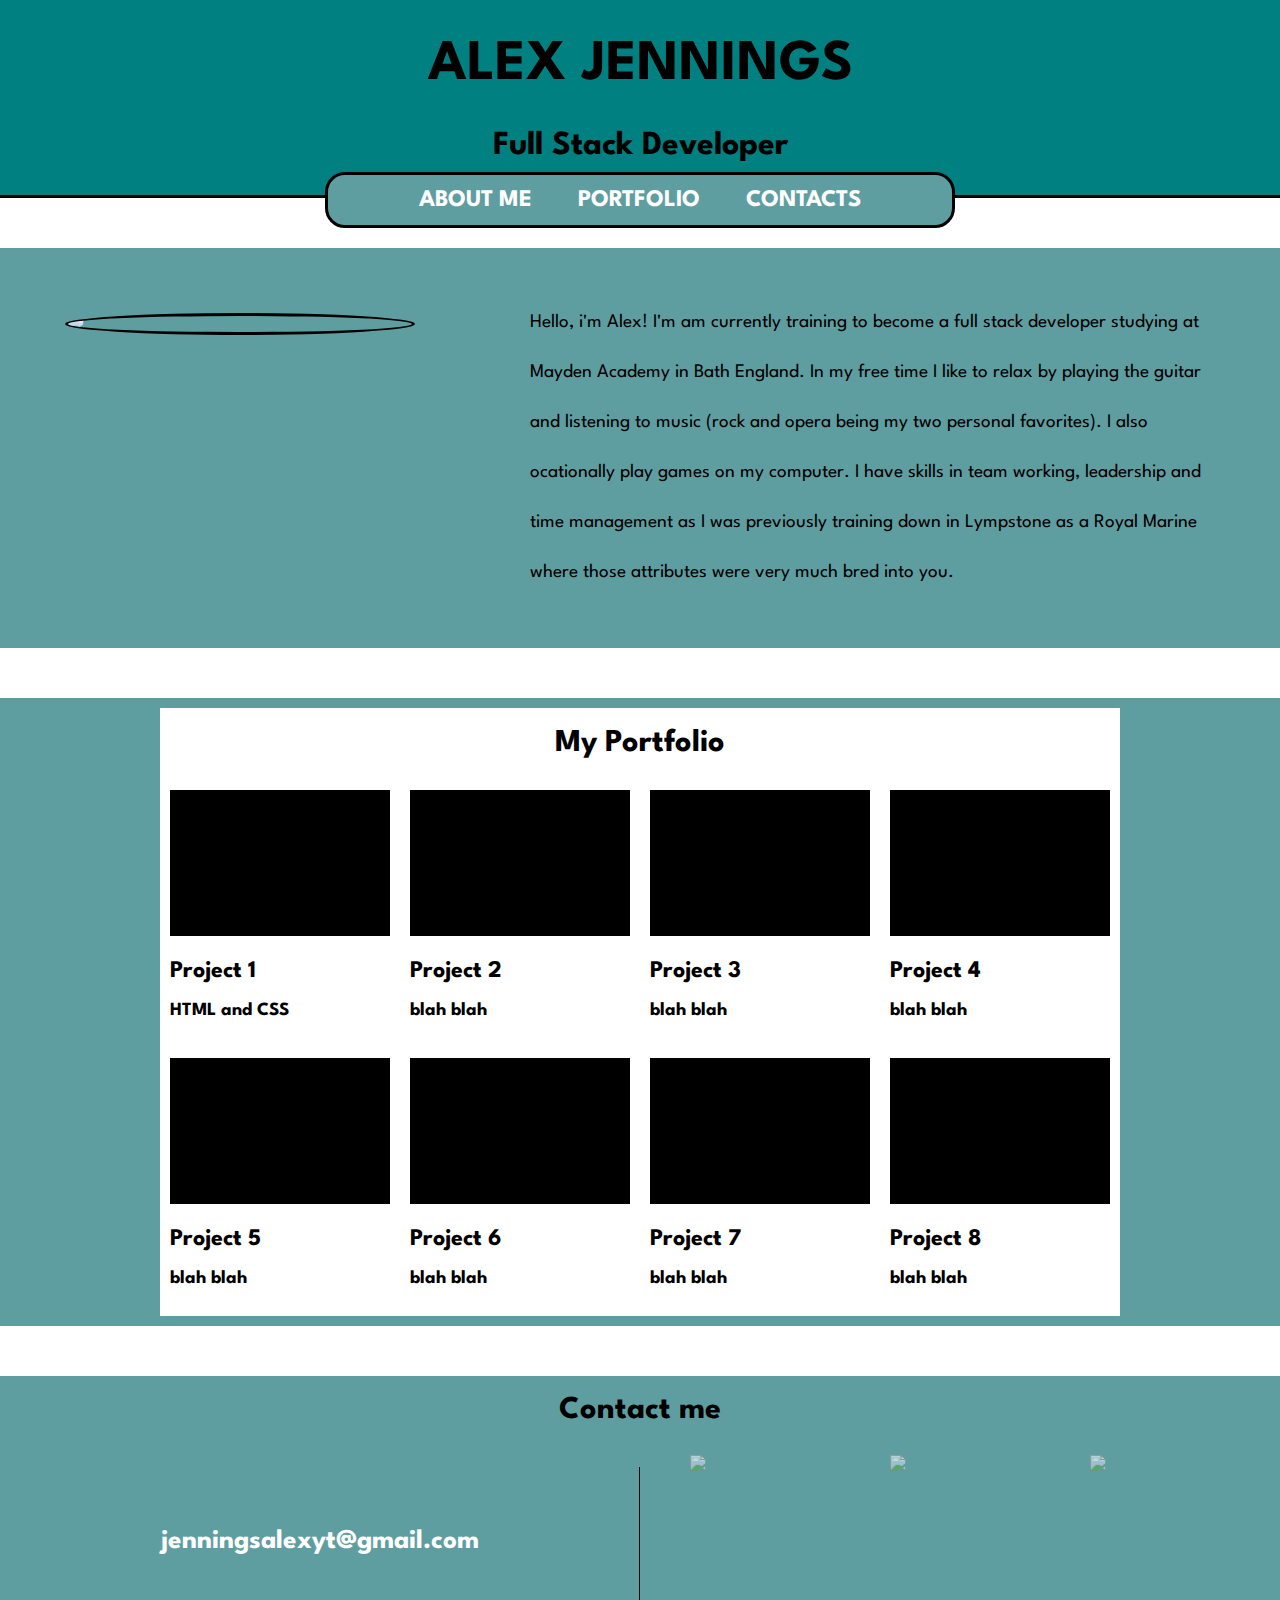
==== index.html @ 4f49e23f "nav link made bold in css, indentation fixed" ====
<!doctype html>
<html lang="en">
  <head>
    <link rel="stylesheet" type="text/css" href="portfolio-alex.css"/>
    <link rel="stylesheet" type="text/css" href="reset.css"/>
    <link href="https://fonts.googleapis.com/css?family=Spartan&display=swap" rel="stylesheet"/>
    <meta name="viewport" content="width=device-width,initial-scales=1"/>
    <title>Alex Jennings Portfolio</title>
  </head>
  <body>
    <header class="topheader">
      <div class="logo">
        <div class="logotext">
          <h1>ALEX JENNINGS</h1>
          <h3>Full Stack Developer</h3>
        </div>
      </div>
      <nav class="navlinks">
        <div class="navholder">
          <div>
          <a class="navlink" href="#aboutme">ABOUT ME</a>
          <a class="navlink" href="#portfolio">PORTFOLIO</a>
          <a class="navlink" href="#contacts">CONTACTS</a>
          </div>
        </div>
      </nav>
    </header>
    <section id="aboutme" class="aboutme">
      <div class="imagecontainer">
        <img class="imgme" src="https://scontent-lht6-1.xx.fbcdn.net/v/t1.0-9/68817353_2554766904575555_2389769152668631040_o.jpg?_nc_cat=103&_nc_sid=85a577&_nc_ohc=vYMw_W4_9PkAX_KTNSA&_nc_ht=scontent-lht6-1.xx&oh=18ea0300d81ea67a7f44a3f185ed467b&oe=5EFBACB3">
      </div>
      <p>
        Hello, i'm Alex! I'm am currently training to become a full stack developer studying at Mayden                     Academy in Bath England. In my free time I like to relax by playing the guitar and listening to music                     (rock and opera being my two personal favorites). I also ocationally play games on my computer. I have                     skills in team working, leadership and time management as I was previously training down in Lympstone as                     a Royal Marine where those attributes were very much bred into you.
      </p>
    </section>
    <section id="portfolio" class="projectholder">
      <div class="projects">
      <h1>My Portfolio</h1>
      <div class="project1 pject">
        <img src="[data-uri]"/>
        <h2>Project 1</h2>
        <h3>HTML and CSS</h3>
      </div>
      <div class="project2 pject">
        <img src="[data-uri]"/>
        <h2>Project 2</h2>
        <h3>blah blah</h3>
      </div>
      <div class="project3 pject">
        <img src="[data-uri]"/>
        <h2>Project 3</h2>
        <h3>blah blah</h3>
      </div>
      <div class="project4 pject">
        <img src="[data-uri]"/>
        <h2>Project 4</h2>
        <h3>blah blah</h3>
      </div>
      <div class="project5 pject">
        <img src="[data-uri]"/>
        <h2>Project 5</h2>
        <h3>blah blah</h3>
      </div>
      <div class="project6 pject">
        <img src="[data-uri]"/>
        <h2>Project 6</h2>
        <h3>blah blah</h3>
      </div>
      <div class="project7 pject">
        <img src="[data-uri]"/>
        <h2>Project 7</h2>
        <h3>blah blah</h3>
      </div>
      <div class="project8 pject">
        <img src="[data-uri]"/>
        <h2>Project 8</h2>
        <h3>blah blah</h3>
      </div>
      </div class="headingbox">
    </section>
    <section id="contacts" class="contactholder">
      <div class="contacts">
        <h1>Contact me</h1>
        <div class="cicons">
          <a href="https://www.facebook.com/alex.jennings.71">
          	<img src="https://cdn0.iconfinder.com/data/icons/social-media-2233/512/Facebook-512.png">
          </a>
          <a href="https://twitter.com/Thincover_Alex">
         	 <img src="https://cdn0.iconfinder.com/data/icons/social-media-2233/512/Twitter-512.png">
          </a>
          <a href="https://www.linkedin.com/in/alexander-jennings-4703a6194/">
          	<img src="https://cdn0.iconfinder.com/data/icons/social-media-2233/512/Linkedin-512.png">
          </a>
        </div>
      </div>
      <a href="mailto:jenningsalexyt@gmail.com">
        <h2>jenningsalexyt@gmail.com</h2>
      </a>
    </section>
  </body>
</html>
---- portfolio-alex.css ----
*{
	box-sizing:border-box;
}


body {
	margin: 0;
	padding: 0;
	font-size: 62.5%;
}

.topheader {
	position: relative;
	width: 100%;
	top: 0;
}
	
.logo {
	background-color: #008080;
	display: flex;
	justify-content: center;
	align-items: center;
	text-align: center;
	border-bottom: solid;
}

.logotext {
	font-size: 1.8rem;
	font-family: "spartan";
	width: 60%;
}
@media only screen and (max-width: 900px) {
  .logotext {
	  font-size: 1rem;
  }
}

.navlinks {
	position: absolute;
	border: none;
	font-size: 1.5rem;
	padding: 10px;
	line-height: 50px;
	display: flex;
	justify-content: center;
	align-items: center;
	bottom: -40px;
	width: 100%;
	font-family: "spartan";
	text-decoration: none;
	font-weight: bold;
}
@media only screen and (max-width: 1230px) {
  .navlinks {
	  font-size: 1.5rem;
	  width: 100vw;
  }
}
@media only screen and (max-width: 900px) {
  .navlinks {
	  bottom: -50px;
  }
}

.navholder {
	background-color: #5F9EA0;
	width: 50%;
	display: flex;
	justify-content: center;
	align-items: center;
	border-radius: 20px;
	border-style: solid;
}
@media only screen and (max-width: 1230px) {
  .navholder {
	  display: flex;
	  justify-content: row;
	  text-align: center;
	  font-size: 1rem;
	  width: 100%;
  }
}

a {
	text-decoration: none;
	color: #ffffff;
}

.navlink {
	padding: 20px;
}

.aboutme {
	margin-top: 50px;
	display: flex;
	font-size: 1.2rem;
	font-family: "spartan";
	background-color: #5F9EA0;
}
@media only screen and (max-width: 900px) {
  .aboutme {
	  display: block;
  }
}

.aboutme p {
	font-size: 1.2rem;
	line-height: 50px;
	margin: 50px;
}

.imagecontainer {
	margin: 65px;
	min-width: 350px;
}

.imgme {
	display: block;
	width: 100%;
	border-style: solid;
	border-radius: 50%;
}
@media only screen and (max-width: 900px) {
  .imagecontainer {
	  display: block;
	  width: 50%;
	  margin: 0 auto 20px auto;  
  }
}

.projectholder {
	background-color: #5F9EA0;
	width: 100%;
	margin-top: 50px;
	display: flex;
	justify-content: center;
}

.projects h1 {
	text-align: center;
}

.projects {
	font-family: "spartan";
	background-color: #ffffff;
	width: 75%;
	margin: 10px;
	font-size: 1rem;
}
@media only screen and (max-width: 930px) {
  .projects {
	  position: relative;
	  display: block;
	  height: auto;
  }
}

.pject {
	width: 25%;
	float: left;
	margin: auto;
	padding: 10px;
}

.pject img {
	width: 100%;
	background-color: #000000;
}
@media only screen and (max-width: 930px) {
  .pject {
	  width: 50%;
  }
}  

.contactholder {
	background-color: #5F9EA0;
	margin-top: 50px;
}	

.contactholder h2 {
	width: 50%;
	display: flex;
	justify-content: center;
	text-align: center;
	line-height: 150px;
	border-right: 1px solid #000000;
	font-size: 1.7rem;
}
@media only screen and (max-width: 900px) {
  .contactholder h2 {
	  border-right: 0;
	  width: 100%;
  }
} 

.contacts h1 {
	text-align: center;
	font-size: 2rem;
	font-family: "spartan";
	margin: 10px;
	padding: 20px;
	width: 25%;
	margin: auto;
}
@media only screen and (max-width: 900px) {
  .contacts h1 {
	  width: 100%;
  }
} 

.cicons {
	float: right;
	width: 50%;
}
@media only screen and (max-width: 900px) {
  .cicons {
	  width: 100%;
  }
} 

.cicons img {
	width: 25%;
	float: right;
	margin: auto;
	padding: 10px;
	width: 200px;
	line-height: 20px;
	opacity: 0.6;
	transition: 0.3s;
}

.cicons img:hover {
	opacity: 1;
}
@media only screen and (max-width: 900px) {
  .cicons img {
	  border-bottom: 1px solid #000000;
  }
} 
@media only screen and (max-width: 1220px) {
  .cicons img {
	  width: 33.3%;
  }
}

a h2{
	font-family: "spartan";
}
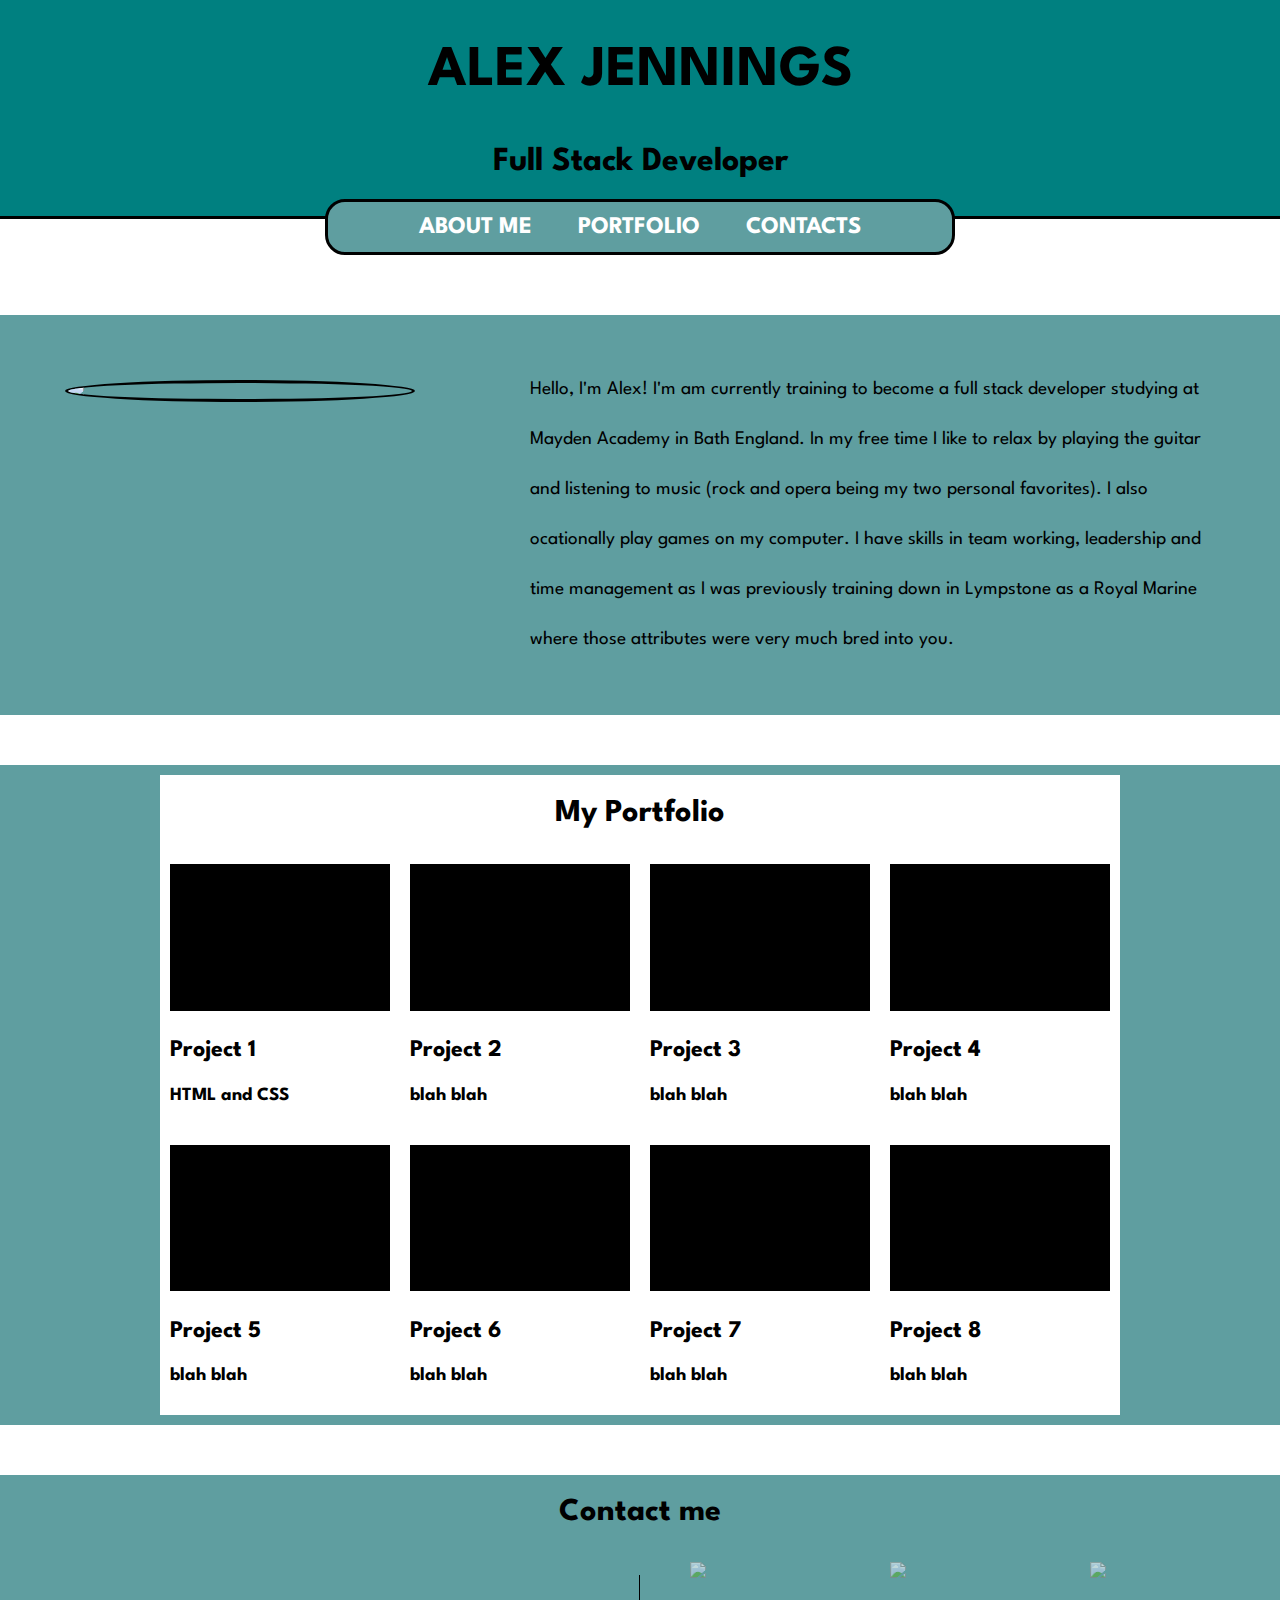
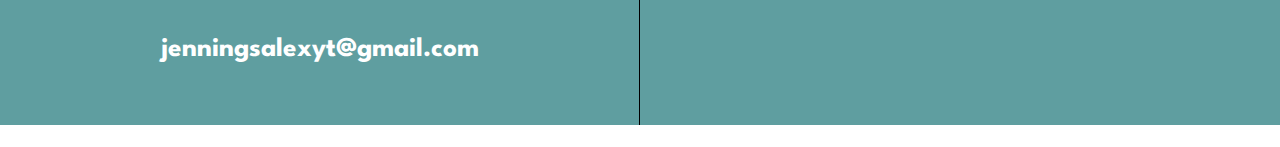
==== commit 63d5beef: "Merge pull request #9 from alexjennings56/storyone" ====
--- a/index.html
+++ b/index.html
@@ -15,22 +15,22 @@
           <h3>Full Stack Developer</h3>
         </div>
       </div>
-      <nav class="navlinks">
-        <div class="navholder">
-          <div>
-          <a class="navlink" href="#aboutme">ABOUT ME</a>
-          <a class="navlink" href="#portfolio">PORTFOLIO</a>
-          <a class="navlink" href="#contacts">CONTACTS</a>
-          </div>
+    </header>
+    <nav class="navlinks">
+      <div class="navholder">
+        <div>
+        <a class="navlink" href="#aboutme">ABOUT ME</a>
+        <a class="navlink" href="#portfolio">PORTFOLIO</a>
+        <a class="navlink" href="#contacts">CONTACTS</a>
         </div>
-      </nav>
-    </header>
+      </div>
+    </nav>
     <section id="aboutme" class="aboutme">
       <div class="imagecontainer">
         <img class="imgme" src="https://scontent-lht6-1.xx.fbcdn.net/v/t1.0-9/68817353_2554766904575555_2389769152668631040_o.jpg?_nc_cat=103&_nc_sid=85a577&_nc_ohc=vYMw_W4_9PkAX_KTNSA&_nc_ht=scontent-lht6-1.xx&oh=18ea0300d81ea67a7f44a3f185ed467b&oe=5EFBACB3">
       </div>
       <p>
-        Hello, i'm Alex! I'm am currently training to become a full stack developer studying at Mayden                     Academy in Bath England. In my free time I like to relax by playing the guitar and listening to music                     (rock and opera being my two personal favorites). I also ocationally play games on my computer. I have                     skills in team working, leadership and time management as I was previously training down in Lympstone as                     a Royal Marine where those attributes were very much bred into you.
+        Hello, I'm Alex! I'm am currently training to become a full stack developer studying at Mayden                     Academy in Bath England. In my free time I like to relax by playing the guitar and listening to music                     (rock and opera being my two personal favorites). I also ocationally play games on my computer. I have                     skills in team working, leadership and time management as I was previously training down in Lympstone as                     a Royal Marine where those attributes were very much bred into you.
       </p>
     </section>
     <section id="portfolio" class="projectholder">
@@ -83,10 +83,10 @@
         <h1>Contact me</h1>
         <div class="cicons">
           <a href="https://www.facebook.com/alex.jennings.71">
-          	<img src="https://cdn0.iconfinder.com/data/icons/social-media-2233/512/Facebook-512.png">
+            <img src="https://cdn0.iconfinder.com/data/icons/social-media-2233/512/Facebook-512.png">
           </a>
           <a href="https://twitter.com/Thincover_Alex">
-         	 <img src="https://cdn0.iconfinder.com/data/icons/social-media-2233/512/Twitter-512.png">
+            <img src="https://cdn0.iconfinder.com/data/icons/social-media-2233/512/Twitter-512.png">
           </a>
           <a href="https://www.linkedin.com/in/alexander-jennings-4703a6194/">
           	<img src="https://cdn0.iconfinder.com/data/icons/social-media-2233/512/Linkedin-512.png">
--- a/portfolio-alex.css
+++ b/portfolio-alex.css
@@ -11,10 +11,9 @@
 
 .topheader {
 	position: relative;
-	width: 100%;
 	top: 0;
 }
-	
+
 .logo {
 	background-color: #008080;
 	display: flex;
@@ -36,7 +35,8 @@
 }
 
 .navlinks {
-	position: absolute;
+	position: sticky;
+	top: -10px;
 	border: none;
 	font-size: 1.5rem;
 	padding: 10px;
@@ -44,11 +44,12 @@
 	display: flex;
 	justify-content: center;
 	align-items: center;
-	bottom: -40px;
+	margin-top: -30px;
 	width: 100%;
 	font-family: "spartan";
 	text-decoration: none;
 	font-weight: bold;
+	z-index: 10;
 }
 @media only screen and (max-width: 1230px) {
   .navlinks {
@@ -70,6 +71,7 @@
 	align-items: center;
 	border-radius: 20px;
 	border-style: solid;
+	z-index: 10;
 }
 @media only screen and (max-width: 1230px) {
   .navholder {
@@ -243,6 +245,6 @@
   }
 }
 
-a h2{
+a h2 {
 	font-family: "spartan";
 }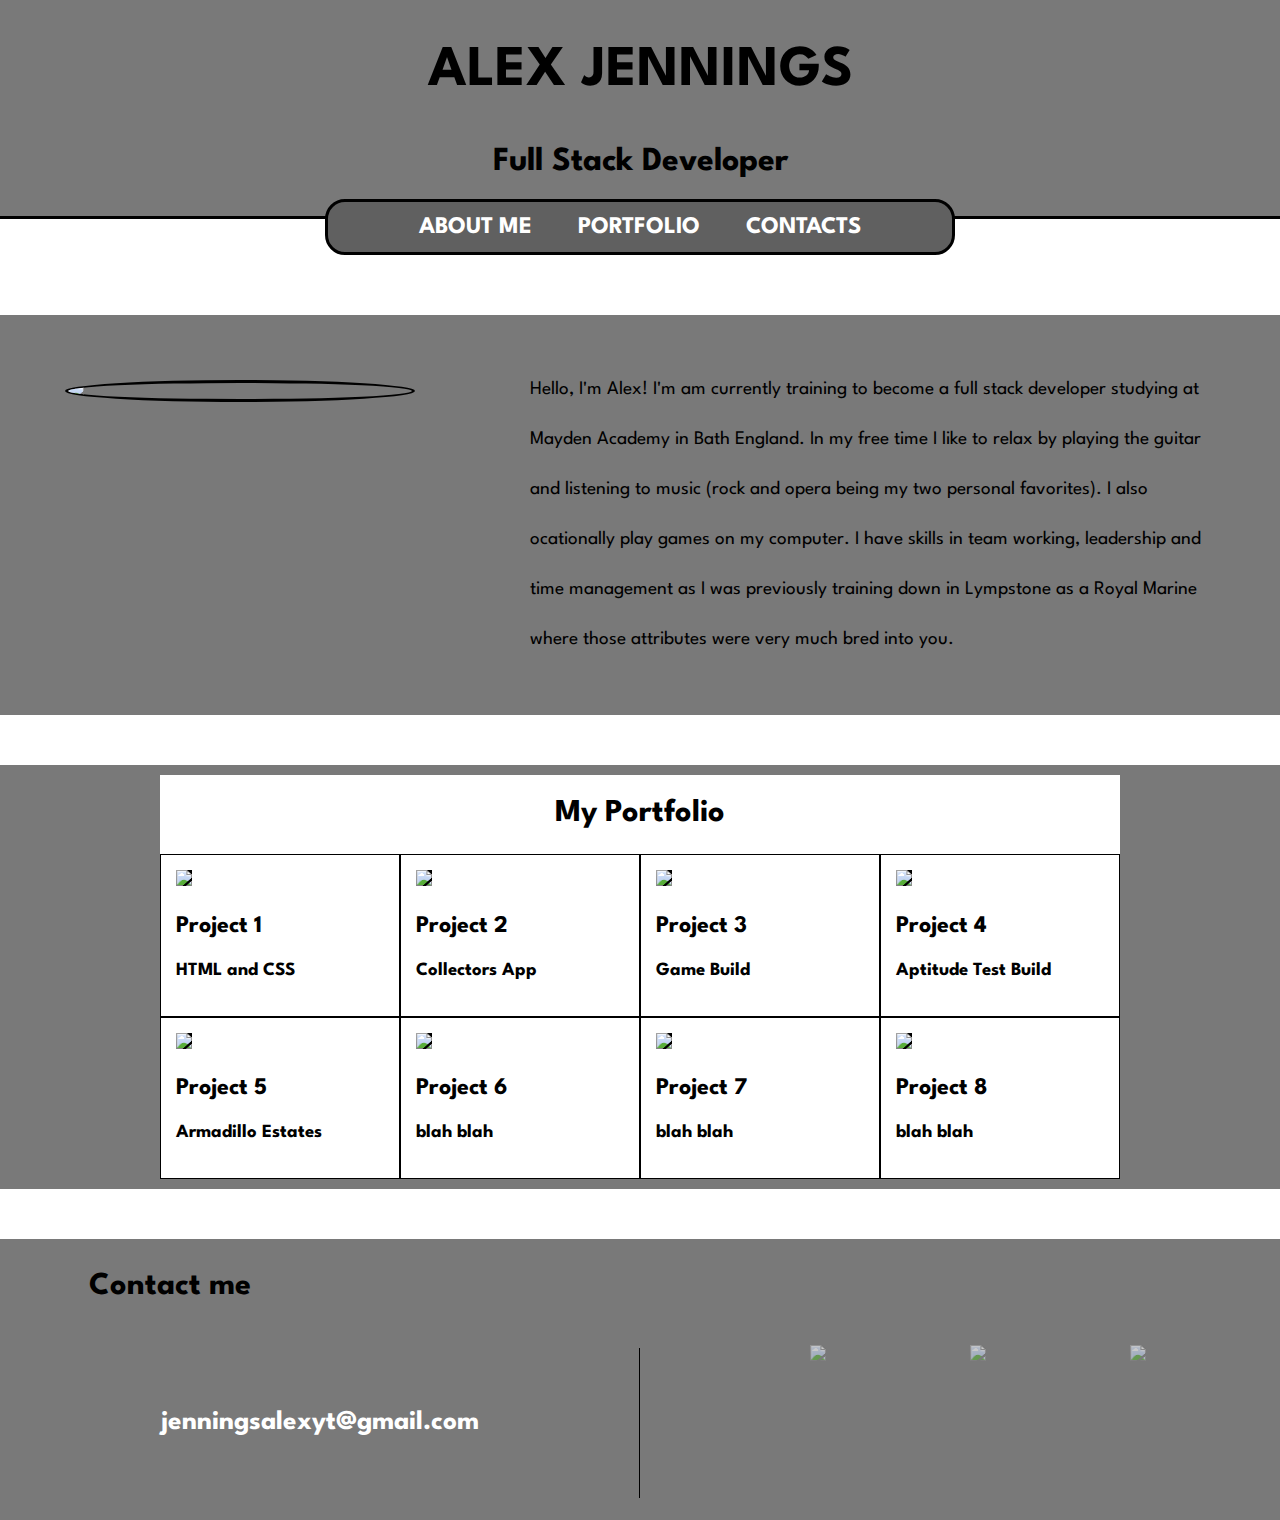
==== commit 32ca97b4: "changed the theme color, my picture on the about me, and added img for projects" ====
--- a/index.html
+++ b/index.html
@@ -27,56 +27,56 @@
     </nav>
     <section id="aboutme" class="aboutme">
       <div class="imagecontainer">
-        <img class="imgme" src="https://scontent-lht6-1.xx.fbcdn.net/v/t1.0-9/68817353_2554766904575555_2389769152668631040_o.jpg?_nc_cat=103&_nc_sid=85a577&_nc_ohc=vYMw_W4_9PkAX_KTNSA&_nc_ht=scontent-lht6-1.xx&oh=18ea0300d81ea67a7f44a3f185ed467b&oe=5EFBACB3">
+        <img class="imgme" src="images/pictureofme.png">
       </div>
       <p>
-        Hello, I'm Alex! I'm am currently training to become a full stack developer studying at Mayden                     Academy in Bath England. In my free time I like to relax by playing the guitar and listening to music                     (rock and opera being my two personal favorites). I also ocationally play games on my computer. I have                     skills in team working, leadership and time management as I was previously training down in Lympstone as                     a Royal Marine where those attributes were very much bred into you.
+        Hello, I'm Alex! I'm am currently training to become a full stack developer studying at Mayden Academy in Bath England. In my free time I like to relax by playing the guitar and listening to music                     (rock and opera being my two personal favorites). I also ocationally play games on my computer. I have                     skills in team working, leadership and time management as I was previously training down in Lympstone as                     a Royal Marine where those attributes were very much bred into you.
       </p>
     </section>
     <section id="portfolio" class="projectholder">
       <div class="projects">
       <h1>My Portfolio</h1>
       <div class="project1 pject">
-        <img src="[data-uri]"/>
+        <img src="images/project1ss.png"/>
         <h2>Project 1</h2>
         <h3>HTML and CSS</h3>
       </div>
       <div class="project2 pject">
-        <img src="[data-uri]"/>
+        <img src="images/project2ss.png"/>
         <h2>Project 2</h2>
-        <h3>blah blah</h3>
+        <h3>Collectors App</h3>
       </div>
       <div class="project3 pject">
-        <img src="[data-uri]"/>
+        <img src="images/project3ss.png"/>
         <h2>Project 3</h2>
-        <h3>blah blah</h3>
+        <h3>Game Build</h3>
       </div>
       <div class="project4 pject">
-        <img src="[data-uri]"/>
+        <img src="images/project4ss.png"/>
         <h2>Project 4</h2>
-        <h3>blah blah</h3>
+        <h3>Aptitude Test Build</h3>
       </div>
       <div class="project5 pject">
-        <img src="[data-uri]"/>
+        <img src="images/project5ss.png"/>
         <h2>Project 5</h2>
-        <h3>blah blah</h3>
+        <h3>Armadillo Estates</h3>
       </div>
       <div class="project6 pject">
-        <img src="[data-uri]"/>
+        <img src="images/project5ss.png"/>
         <h2>Project 6</h2>
         <h3>blah blah</h3>
       </div>
       <div class="project7 pject">
-        <img src="[data-uri]"/>
+        <img src="images/project5ss.png"/>
         <h2>Project 7</h2>
         <h3>blah blah</h3>
       </div>
       <div class="project8 pject">
-        <img src="[data-uri]"/>
+        <img src="images/project5ss.png"/>
         <h2>Project 8</h2>
         <h3>blah blah</h3>
       </div>
-      </div class="headingbox">
+      </div>
     </section>
     <section id="contacts" class="contactholder">
       <div class="contacts">
--- a/portfolio-alex.css
+++ b/portfolio-alex.css
@@ -7,6 +7,7 @@
 	margin: 0;
 	padding: 0;
 	font-size: 62.5%;
+	font-family: "spartan";
 }
 
 .topheader {
@@ -15,7 +16,7 @@
 }
 
 .logo {
-	background-color: #008080;
+	background-color: #797979;
 	display: flex;
 	justify-content: center;
 	align-items: center;
@@ -25,7 +26,6 @@
 
 .logotext {
 	font-size: 1.8rem;
-	font-family: "spartan";
 	width: 60%;
 }
 @media only screen and (max-width: 900px) {
@@ -46,7 +46,6 @@
 	align-items: center;
 	margin-top: -30px;
 	width: 100%;
-	font-family: "spartan";
 	text-decoration: none;
 	font-weight: bold;
 	z-index: 10;
@@ -64,7 +63,7 @@
 }
 
 .navholder {
-	background-color: #5F9EA0;
+	background-color: #606060;
 	width: 50%;
 	display: flex;
 	justify-content: center;
@@ -96,8 +95,7 @@
 	margin-top: 50px;
 	display: flex;
 	font-size: 1.2rem;
-	font-family: "spartan";
-	background-color: #5F9EA0;
+	background-color: #797979;
 }
 @media only screen and (max-width: 900px) {
   .aboutme {
@@ -131,7 +129,7 @@
 }
 
 .projectholder {
-	background-color: #5F9EA0;
+	background-color: #797979;
 	width: 100%;
 	margin-top: 50px;
 	display: flex;
@@ -143,7 +141,6 @@
 }
 
 .projects {
-	font-family: "spartan";
 	background-color: #ffffff;
 	width: 75%;
 	margin: 10px;
@@ -161,7 +158,8 @@
 	width: 25%;
 	float: left;
 	margin: auto;
-	padding: 10px;
+	padding: 15px;
+	border: solid 1px;
 }
 
 .pject img {
@@ -175,8 +173,10 @@
 }  
 
 .contactholder {
-	background-color: #5F9EA0;
+	background-color: #797979;
 	margin-top: 50px;
+	position: absolute;
+	width: 100%;
 }	
 
 .contactholder h2 {
@@ -198,11 +198,9 @@
 .contacts h1 {
 	text-align: center;
 	font-size: 2rem;
-	font-family: "spartan";
 	margin: 10px;
 	padding: 20px;
 	width: 25%;
-	margin: auto;
 }
 @media only screen and (max-width: 900px) {
   .contacts h1 {
@@ -225,7 +223,6 @@
 	float: right;
 	margin: auto;
 	padding: 10px;
-	width: 200px;
 	line-height: 20px;
 	opacity: 0.6;
 	transition: 0.3s;
@@ -244,7 +241,3 @@
 	  width: 33.3%;
   }
 }
-
-a h2 {
-	font-family: "spartan";
-}